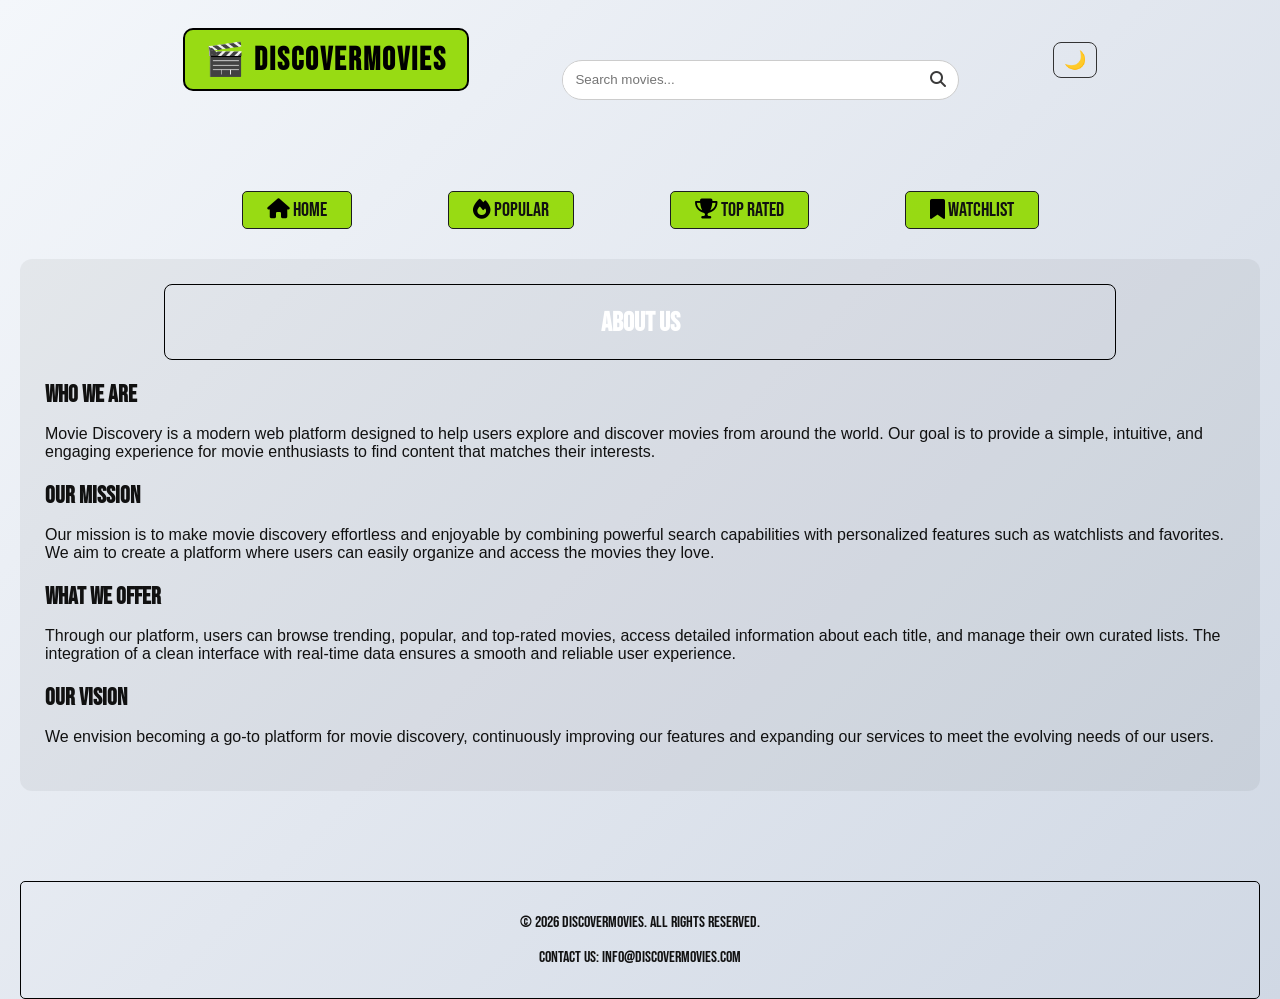
==== about_us.html @ 7066b61f "t remove option" ====
<!doctype html>
<html lang="en">
  <head>
    <meta charset="UTF-8" />
    <meta name="viewport" content="width=device-width, initial-scale=1.0" />
    <title>Favorites</title>
    <link rel="stylesheet" href="styles/base.css" />
    <link
      href="https://fonts.googleapis.com/css2?family=Bebas+Neue&display=swap"
      rel="stylesheet"
    />
    <link
      rel="stylesheet"
      href="https://cdnjs.cloudflare.com/ajax/libs/font-awesome/6.5.0/css/all.min.css"
    />
  </head>
  <body>
    <div class="title">
      <h1 class="name">🎬 DiscoverMovies</h1>
      <div class="search-box">
        <input type="text" id="searchInput" placeholder="Search movies..." />
        <button class="search-btn" id="searchBtn">
          <i class="fa-solid fa-magnifying-glass"></i>
        </button>
      </div>
      <button id="themeToggle" class="theme-toggle" aria-label="Toggle theme">
        🌙
      </button>
    </div>

    <nav>
      <ul class="navbar">
        <li>
          <a href="index.html"><i class="fa-solid fa-home"></i> Home</a>
        </li>
        <li>
          <a href="popular.html"><i class="fa-solid fa-fire"></i> Popular</a>
        </li>
        <li>
          <a href="toprated.html"
            ><i class="fa-solid fa-trophy"></i> Top Rated</a
          >
        </li>
        <li>
          <a href="watchlist.html"
            ><i class="fa-solid fa-bookmark"></i> Watchlist</a
          >
        </li>
      </ul>
    </nav>
  <!-- ABOUT SECTION -->
  <section class="about-container">
    <div class="about-box">
        <header>
    <div >
      <h2>About Us</h2>
      
    </div>
  </header>

      <h2>Who We Are</h2>
      <p>
        Movie Discovery is a modern web platform designed to help users explore and discover movies
        from around the world. Our goal is to provide a simple, intuitive, and engaging experience
        for movie enthusiasts to find content that matches their interests.
      </p>

      <h2>Our Mission</h2>
      <p>
        Our mission is to make movie discovery effortless and enjoyable by combining powerful search
        capabilities with personalized features such as watchlists and favorites. We aim to create a
        platform where users can easily organize and access the movies they love.
      </p>

      <h2>What We Offer</h2>
      <p>
        Through our platform, users can browse trending, popular, and top-rated movies, access detailed
        information about each title, and manage their own curated lists. The integration of a clean
        interface with real-time data ensures a smooth and reliable user experience.
      </p>

      <h2>Our Vision</h2>
      <p>
        We envision becoming a go-to platform for movie discovery, continuously improving our features
        and expanding our services to meet the evolving needs of our users.
      </p>

    </div>
  </section>

  <!-- FOOTER -->
  <footer>
    <p>&copy; 2026 DiscoverMovies. All rights reserved.</p>
      <p>Contact Us: info@discovermovies.com</p>
        
  </footer>

  <script src="scripts/app.js"></script>
  <script src="scripts/movieApp.js"></script>
</body>
</html>
---- styles/base.css ----
* {
  box-sizing: border-box;
}

body {
  margin: auto;
  padding: 0px 20px;
  font-family: "Segoe UI", sans-serif;
  background: linear-gradient(
    135deg,
    #000000 0%,
    /* deep navy */ #1b1c20 50%,
    /* near black */ #232324eb 100% /* soft contrast */
  );
}

body.light {
  color: #111;
  background: linear-gradient(135deg, #f4f7fb 0%, #e2e7ef 50%, #d0d8e4 100%);
}

body.dark {
  color: #f6f7fb;
  background: linear-gradient(135deg, #000000 0%, #12131a 50%, #1f222c 100%);
}

body.light header {
  border-color: #000;
}

body.dark header {
  border-color: #444;
  background-color: rgba(15, 18, 28, 0.9);
}

body.light .title {
  border-color: #000;
}

body.dark .title {
  border-color: #444;
}

body.dark .theme-toggle {
  color: #fff;
  border-color: #666;
}

body.light .theme-toggle {
  color: #000;
  border-color: #333;
}

body.dark .search-box {
  background: #23252f;
  border-color: #444;
}

body.dark input {
  background: #1a1c22;
  color: #fff;
}

body.dark .search-btn i {
  color: #fff;
}

body.light h1 {
  color: #000;
  background-color: #93da05ef;
  border-color: #000;
}

body.dark h1 {
  color: #000;
  background-color: #93da05ef;
  border-color: #000;
}

body.light p,
body.light .sentence,
body.light nav a,
body.light .movie-title {
  color: #111;
}

body.dark nav a {
  color: #111;
}
body.dark p,
body.dark .sentence,
body.dark .movie-title {
  color: #e7e7e7;
}

h1 {
  font-family: "Bebas Neue", sans-serif;
  letter-spacing: 2px;
  color: #000;
  background-color: #93da05ef;
  border: 2px #000 solid;
  text-align: center;
  padding: 1% 2%;
  border-radius: 10px;
}

.title {
  padding: 0.5% 0%;
  display: flex;
  flex-direction: row;
  align-items: center;
  justify-content: space-around;
  margin: 0% 10% 5% 10%;
  gap: 1rem;
  flex-wrap: wrap;
}

.header {
  display: flex;
  align-items: center;
  justify-content: space-between;
  padding: 16px 24px;
}

/* Theme button */
.theme-toggle {
  font-size: 18px;
  background: transparent;
  border: 1px solid #ccc;
  border-radius: 8px;
  padding: 6px 10px;
  cursor: pointer;
  transition: all 0.3s ease;
}

.theme-toggle:hover {
  background: rgba(255, 255, 255, 0.1);
}

p {
  color: #ffffffff;
}
/* header */

header {
  display: flex;
  flex-direction: column;
  justify-content: space-around;
  align-items: center;
  color: white;
  margin: 0% 10%;
  max-height: 65vh;
  font-weight: 700;
  font-size: 18px;
  padding: 0px 10px 10px 10px;
  border: 1px #000 solid;
  border-radius: 8px;
}

.search-box {
  display: flex;
  align-items: center;
  width: 40%;
  margin-top: 40px;
  border: 1px solid #ccc;
  border-radius: 25px;
  overflow: hidden;
  background: #fff;
}

input {
  flex: 1;
  padding: 10px 12px;
  border: none;
  outline: none;
}

input:focus {
  border: 2px solid #7aab00ef;
  border-radius: 25px;
}

.search-btn {
  background: none;
  border: none;
  padding: 10px 12px;
  cursor: pointer;
  font-size: 16px;
}

.search-btn i {
  color: #3b3a3a;
}

.search-btn:hover {
  color: #000;
}
/* ---------- HERO HEADER ---------- */
.heroHeader {
  position: relative;
  height: 60vh;                 /* shorter than before so header isn't too tall */
  width: 100%;
  overflow: hidden;             /* hides slides outside container */
  border-radius: 12px;
  margin-top: 20px;             /* space under header */
}

/* Hero slide style */
.heroHeader .slide {
  position: absolute;
  top: 0;
  left: 100%;                  /* start off-screen right */
  width: 100%;
  height: 100%;
  background-size: cover;
  background-position: center;
  border-radius: 12px;
  transition: left 1.2s ease-in-out, opacity 1.2s ease-in-out;
  opacity: 0;
  z-index: 0;
}

.heroHeader .slide.active {
  left: 0;                     /* move to visible */
  opacity: 1;
  z-index: 1;
}

.heroHeader .slide.prev {
  left: -100%;                 /* slide out left */
  opacity: 0;
  z-index: 0;
}

/* Optional overlay for readability */
.heroHeader::before {
  content: "";
  position: absolute;
  top: 0;
  left: 0;
  width: 100%;
  height: 100%;
  background: linear-gradient(
    to bottom,
    rgba(7, 7, 7, 0.2),
    rgba(7, 7, 7, 0.7)
  );
  border-radius: 12px;
  z-index: 0;
}

/* Hero text on top of slides */
.heroHeader * {
  position: relative;
  z-index: 1;
}

.sentence {
  margin: 2%;
  font-family: "Bebas Neue", sans-serif;
  font-size: 22px;
}

main {
  max-width: 80%;
  margin: 0% 12%;
}

.navbar {
  display: flex;
  flex-direction: row;
  justify-content: center;
  list-style: none;
  align-items: center;
  color: white;
  font-family: "Bebas Neue", sans-serif;
  font-weight: 500;
  font-size: 20px;
  padding: 10px 20px;
  border-radius: 8px;
}

li a,
li i {
  color: #000;
  text-decoration: none;
}

.navbar li {
  padding: 0.5% 2%;
  margin: 0% 4%;
  border: 1px solid #1b1c20;
  border-radius: 5px;
  color: rgb(0, 0, 0);
  background-color: #93da05ef;
  transition:
    transform 0.3s ease,
    filter 0.3s ease;
}

.navbar li:hover {
  filter: brightness(0.5);
  transform: translateY(-10px);
}

.poster p {
  font-family: "Bebas Neue", sans-serif;
  font-weight: 700;
  font-size: 20px;
  color: #90d308ef;
}

.movies {
  display: flex;
  flex-wrap: wrap;
  justify-content: center;
  gap: 20px;
  padding: 20px;
}


.see-more {
  display: flex;
  align-items: center;
  justify-content: center;
  gap: 6px;
  color: #b3b3b3;
  margin: 0% 4%;
  transition:
    transform 0.3s ease,
    filter 0.3s ease;
}

.box {
  min-width: 280px;
  height: 350px;
  background: rgba(255, 255, 255, 0.04);
  border-radius: 12px;
  cursor: pointer;
  transition:
    transform 0.3s ease,
    filter 0.3s ease;
}
.box:hover {
  filter: brightness(0.5);
  transform: translateY(-10px);
}

.detail-actions {
  display: flex;
  flex-wrap: wrap;
  gap: 12px;
  margin-top: 20px;
}

.action-btn {
  padding: 10px 18px;
  border: none;
  border-radius: 10px;
  background: #93da05ef;
  color: #000;
  font-weight: 700;
  cursor: pointer;
  transition:
    transform 0.2s ease,
    filter 0.2s ease;
}

.action-btn:hover {
  transform: translateY(-2px);
  filter: brightness(0.95);
}

.action-btn:disabled {
  opacity: 0.65;
  cursor: not-allowed;
}

.card {
  width: 100%;
  max-width: 400px;
  min-height: 500px;
  background: rgba(255, 255, 255, 0.04);
  border-radius: 12px;
  cursor: pointer;
  transition:
    transform 0.3s ease,
    filter 0.3s ease;
}

.movie-poster {
  width: 100%;
  max-width: 360px;
  background-size: cover;
  background-position: center;
  border-radius: 12px;
  display: flex;
  align-items: center;
  justify-content: center;
  margin: 0 auto;
}

img {
  width: 100%;
  height: 100%;
  object-fit: cover;
  border-radius: 8px;
}

footer {
  text-align: center;
  padding: 15px;
  font-size: 16px;
  color: #93da05ef;
  border-radius: 5px;
  border: #000 solid 1px;
  font-family: "Bebas Neue", sans-serif;
  background-color: linear-gradient(
    135deg,
    #434343 0%,
    #434343 50%,
    #4e4e4e 100%
  );
  margin-top: 90px;
}
<<<<<<< HEAD

@media (max-width: 600px) {
body {
    margin: 0%;
    width: 100vw;
}

.title {
  display: flex;
  flex-direction: column;
  align-items: center;
  justify-content: center;
  width: 100%;
  gap: 10px;
  margin: 20px 0px;
}

}
=======
/* ABOUT PAGE FIX (MATCHES SITE DESIGN) */

.about-container {
  max-width: 80%;
  margin: 40px auto;
}

/* Use SAME style as .box (movie cards) */
.about-box {
  background: rgba(255, 255, 255, 0.04);
  border-radius: 12px;
  padding: 25px;
  transition:
    transform 0.3s ease,
    filter 0.3s ease;
}

/* SAME hover as movie cards */
.about-box:hover {
  transform: translateY(-10px);
  filter: brightness(0.8);
}

/* TEXT STYLE (match your site) */
.about-box h2 {
  font-family: "Bebas Neue", sans-serif;
  margin-bottom: 10px;
}

.about-box p {
  margin-bottom: 20px;
  font-size: 16px;
}

/* DARK MODE */
body.dark .about-box {
  background: rgba(190, 40, 40, 0.04);
}

/* LIGHT MODE */
body.light .about-box {
  background: rgba(0, 0, 0, 0.05);
}
/* ABOUT PAGE HEADER FIX */
.about-page .heroHeader {
  height: 3px; /* smaller */
  min-height: 2px;
}
>>>>>>> 3efebbc (remove option)
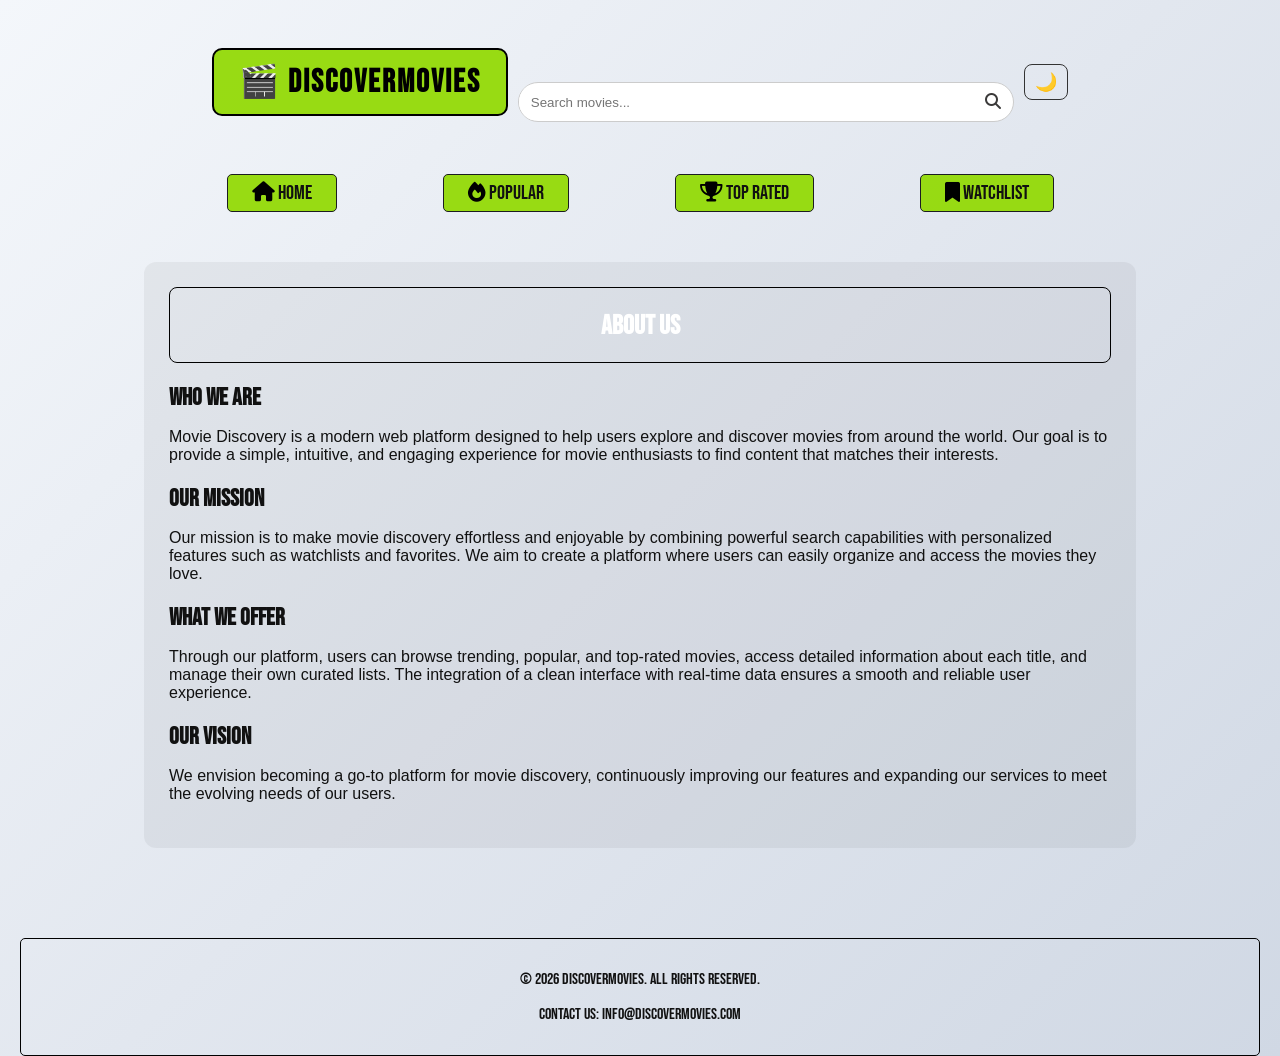
==== commit daccb7ac: "Final" ====
--- a/about_us.html
+++ b/about_us.html
@@ -3,7 +3,7 @@
   <head>
     <meta charset="UTF-8" />
     <meta name="viewport" content="width=device-width, initial-scale=1.0" />
-    <title>Favorites</title>
+    <title>About Us</title>
     <link rel="stylesheet" href="styles/base.css" />
     <link
       href="https://fonts.googleapis.com/css2?family=Bebas+Neue&display=swap"
--- a/styles/base.css
+++ b/styles/base.css
@@ -109,9 +109,9 @@
   display: flex;
   flex-direction: row;
   align-items: center;
-  justify-content: space-around;
-  margin: 0% 10% 5% 10%;
-  gap: 1rem;
+  justify-content: space-evenly;
+  margin: 0% 10%;
+  gap: 10%;
   flex-wrap: wrap;
 }
 
@@ -148,7 +148,7 @@
   justify-content: space-around;
   align-items: center;
   color: white;
-  margin: 0% 10%;
+  
   max-height: 65vh;
   font-weight: 700;
   font-size: 18px;
@@ -198,7 +198,7 @@
 /* ---------- HERO HEADER ---------- */
 .heroHeader {
   position: relative;
-  height: 60vh;                 /* shorter than before so header isn't too tall */
+  height: 75vh;                 /* shorter than before so header isn't too tall */
   width: 100%;
   overflow: hidden;             /* hides slides outside container */
   border-radius: 12px;
@@ -423,17 +423,18 @@
   );
   margin-top: 90px;
 }
-<<<<<<< HEAD
 
 @media (max-width: 600px) {
 body {
     margin: 0%;
     width: 100vw;
+    padding: 0px 10px;
+  } 
 }
 
 .title {
   display: flex;
-  flex-direction: column;
+  flex-direction: center;
   align-items: center;
   justify-content: center;
   width: 100%;
@@ -441,8 +442,10 @@
   margin: 20px 0px;
 }
 
-}
-=======
+.navbar {
+  flex-direction: center;
+  gap: 10px;
+}
 /* ABOUT PAGE FIX (MATCHES SITE DESIGN) */
 
 .about-container {
@@ -491,4 +494,3 @@
   height: 3px; /* smaller */
   min-height: 2px;
 }
->>>>>>> 3efebbc (remove option)
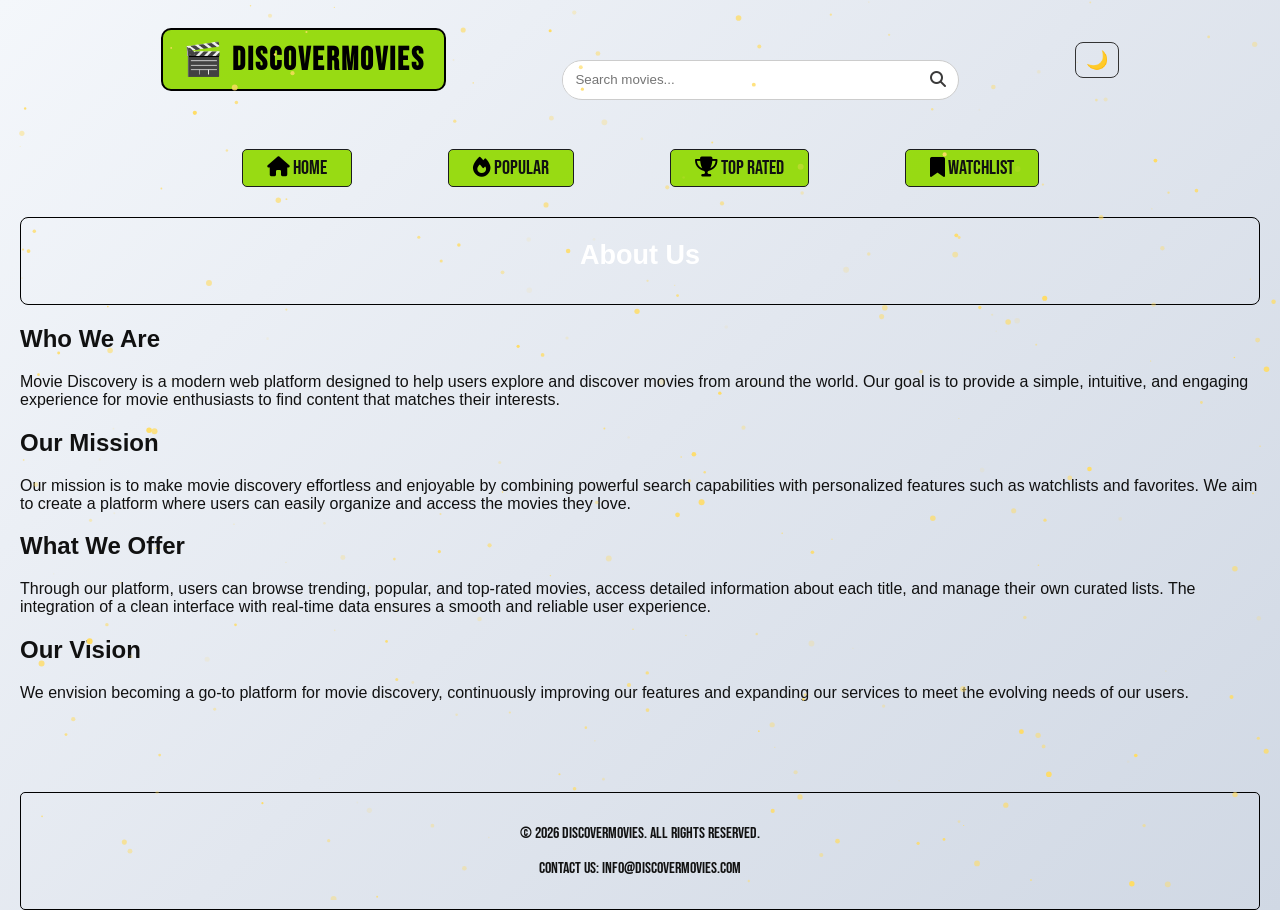
==== commit 66197c9d: "Final commit" ====
--- a/about_us.html
+++ b/about_us.html
@@ -5,6 +5,7 @@
     <meta name="viewport" content="width=device-width, initial-scale=1.0" />
     <title>About Us</title>
     <link rel="stylesheet" href="styles/base.css" />
+    <link rel="stylesheet" href="styles/responsiveness.css" />
     <link
       href="https://fonts.googleapis.com/css2?family=Bebas+Neue&display=swap"
       rel="stylesheet"
@@ -97,5 +98,69 @@
 
   <script src="scripts/app.js"></script>
   <script src="scripts/movieApp.js"></script>
+    <canvas
+      id="sparkle-canvas"
+      style="
+        position: fixed;
+        top: 0;
+        left: 0;
+        width: 100%;
+        height: 100%;
+        pointer-events: none;
+        z-index: 0;
+      "
+    ></canvas>
+    <script>
+      const canvas = document.getElementById("sparkle-canvas");
+      const ctx = canvas.getContext("2d");
+      canvas.width = window.innerWidth;
+      canvas.height = window.innerHeight;
+
+      const stars = [];
+      for (let i = 0; i < 250; i++) {
+        stars.push({
+          x: Math.random() * canvas.width,
+          y: Math.random() * canvas.height,
+          radius: Math.random() * 2.5 + 0.5,
+          alpha: Math.random(),
+          speed: Math.random() * 0.3 + 0.05,
+          twinkleSpeed: Math.random() * 0.02 + 0.005,
+          twinkleDir: Math.random() > 0.5 ? 1 : -1,
+        });
+      }
+
+      function drawStars() {
+        ctx.clearRect(0, 0, canvas.width, canvas.height);
+        stars.forEach(function (star) {
+          star.alpha += star.twinkleSpeed * star.twinkleDir;
+          if (star.alpha >= 1) {
+            star.alpha = 1;
+            star.twinkleDir = -1;
+          }
+          if (star.alpha <= 0) {
+            star.alpha = 0;
+            star.twinkleDir = 1;
+          }
+          star.y -= star.speed;
+          if (star.y < 0) {
+            star.y = canvas.height;
+            star.x = Math.random() * canvas.width;
+          }
+          ctx.beginPath();
+          ctx.arc(star.x, star.y, star.radius, 0, Math.PI * 2);
+          ctx.fillStyle =
+            "rgba(255, 220, 100, " + (star.alpha * 0.9 + 0.1) + ")";
+          ctx.fill();
+        });
+        requestAnimationFrame(drawStars);
+      }
+
+      drawStars();
+
+      window.addEventListener("resize", function () {
+        canvas.width = window.innerWidth;
+        canvas.height = window.innerHeight;
+      });
+    </script>
 </body>
 </html>
--- a/styles/base.css
+++ b/styles/base.css
@@ -378,7 +378,7 @@
 
 .card {
   width: 100%;
-  max-width: 400px;
+  max-width: 600px;
   min-height: 500px;
   background: rgba(255, 255, 255, 0.04);
   border-radius: 12px;
@@ -424,73 +424,8 @@
   margin-top: 90px;
 }
 
-@media (max-width: 600px) {
-body {
-    margin: 0%;
-    width: 100vw;
-    padding: 0px 10px;
-  } 
-}
-
-.title {
-  display: flex;
-  flex-direction: center;
-  align-items: center;
-  justify-content: center;
-  width: 100%;
-  gap: 10px;
-  margin: 20px 0px;
-}
-
-.navbar {
-  flex-direction: center;
-  gap: 10px;
-}
-/* ABOUT PAGE FIX (MATCHES SITE DESIGN) */
-
-.about-container {
-  max-width: 80%;
-  margin: 40px auto;
-}
-
-/* Use SAME style as .box (movie cards) */
-.about-box {
-  background: rgba(255, 255, 255, 0.04);
-  border-radius: 12px;
-  padding: 25px;
-  transition:
-    transform 0.3s ease,
-    filter 0.3s ease;
-}
-
-/* SAME hover as movie cards */
-.about-box:hover {
-  transform: translateY(-10px);
-  filter: brightness(0.8);
-}
-
-/* TEXT STYLE (match your site) */
-.about-box h2 {
-  font-family: "Bebas Neue", sans-serif;
-  margin-bottom: 10px;
-}
-
-.about-box p {
-  margin-bottom: 20px;
-  font-size: 16px;
-}
-
-/* DARK MODE */
-body.dark .about-box {
-  background: rgba(190, 40, 40, 0.04);
-}
-
-/* LIGHT MODE */
-body.light .about-box {
-  background: rgba(0, 0, 0, 0.05);
-}
-/* ABOUT PAGE HEADER FIX */
-.about-page .heroHeader {
-  height: 3px; /* smaller */
-  min-height: 2px;
-}
+footer a {
+  color: #fff;
+  text-decoration: none;
+  font-weight: 500;
+}
--- a/styles/responsiveness.css
+++ b/styles/responsiveness.css
@@ -0,0 +1,272 @@
+
+/* Small devices (phones, 480px and down) */
+@media screen and (max-width: 480px) {
+  body {
+    padding: 0px 10px;
+  }
+
+/* Enhanced Title Section */
+.title {
+  padding: 1% 2%;
+  display: flex;
+  flex-direction: column;
+  align-items: center;
+  justify-content: center;
+  margin: 0% 5% 2% 5%;
+  gap: 20px;
+  flex-wrap: wrap;
+  background: rgba(147, 218, 5, 0.08);
+  border-radius: 60px;
+  backdrop-filter: blur(8px);
+  box-shadow: 0 4px 25px rgba(0, 0, 0, 0.15);
+}
+
+/* Movie Title/Logo */
+h1 {
+  font-family: "Bebas Neue", sans-serif;
+  letter-spacing: 2px;
+  color: #000;
+  background: linear-gradient(135deg, #93da05ef 0%, #7ab803 100%);
+  border: none;
+  text-align: center;
+  padding: 10px 28px;
+  border-radius: 50px;
+  transition: all 0.3s ease;
+  box-shadow: 0 4px 12px rgba(147, 218, 5, 0.3);
+  font-size: 1.6rem;
+  margin: 0;
+  white-space: nowrap;
+}
+
+/* Search Box - Centered */
+.search-box {
+  display: flex;
+  align-items: center;
+  width: 100%;
+  max-width: 650px;
+  min-width: 250px;
+  margin: 0;
+  border: 2px solid rgba(147, 218, 5, 0.4);
+  border-radius: 50px;
+  overflow: hidden;
+  background: rgba(255, 255, 255, 0.95);
+  transition: all 0.3s ease;
+  box-shadow: 0 2px 12px rgba(0, 0, 0, 0.1);
+}
+
+.search-box:focus-within {
+  border-color: #93da05;
+  box-shadow: 0 2px 16px rgba(147, 218, 5, 0.3);
+  transform: scale(1.02);
+}
+
+/* Theme Toggle Button */
+.theme-toggle {
+  font-size: 20px;
+  background: rgba(147, 218, 5, 0.15);
+  border: 1px solid rgba(147, 218, 5, 0.4);
+  border-radius: 50px;
+  padding: 8px 16px;
+  cursor: pointer;
+  transition: all 0.3s ease;
+}
+
+.theme-toggle:hover {
+  background: rgba(147, 218, 5, 0.3);
+  transform: rotate(15deg);
+}
+  /* Hero Section */
+  .heroHeader {
+    height: 40vh;
+    margin-top: 15px;
+  }
+
+  .sentence {
+    font-size: 14px;
+    margin: 4%;
+  }
+
+  /* Main content */
+  main {
+    max-width: 100%;
+    margin: 0% 5%;
+  }
+
+  /* Navigation */
+  .navbar {
+    flex-direction: column;
+    gap: 12px;
+    padding: 15px 10px;
+  }
+
+  .navbar li {
+    width: 100%;
+    text-align: center;
+    padding: 12px 2%;
+    margin: 0;
+  }
+
+  /* Movies grid */
+  .movies {
+    gap: 15px;
+    padding: 15px;
+  }
+
+  .box {
+    min-width: 100%;
+    height: auto;
+    aspect-ratio: 2/3;
+  }
+
+  .card {
+    max-width: 100%;
+    min-height: auto;
+  }
+
+  .movie-poster {
+    max-width: 100%;
+  }
+
+  /* Poster section */
+  .poster p {
+    font-size: 18px;
+    text-align: center;
+  }
+
+  /* Detail actions */
+  .detail-actions {
+    flex-direction: column;
+    gap: 10px;
+  }
+
+  .action-btn {
+    width: 100%;
+    padding: 12px 18px;
+  }
+
+  /* Footer */
+  footer {
+    font-size: 12px;
+    padding: 12px;
+    margin-top: 40px;
+  }
+
+  footer p {
+    margin: 8px 0;
+  }
+}
+
+/* Medium devices (tablets, 481px to 768px) */
+@media screen and (min-width: 481px) and (max-width: 768px) {
+  body {
+    padding: 0px 15px;
+  }
+
+  .title {
+    gap: 20px;
+    margin: 0% 5%;
+  }
+
+  h1 {
+    font-size: 1.8rem;
+  }
+
+  .search-box {
+    width: 50%;
+  }
+
+  .heroHeader {
+    height: 50vh;
+  }
+
+  main {
+    max-width: 95%;
+    margin: 0% 5%;
+  }
+
+  .navbar {
+    flex-wrap: wrap;
+    gap: 10px;
+  }
+
+  .navbar li {
+    margin: 0% 2%;
+    padding: 8px 15px;
+  }
+
+  .movies {
+    gap: 18px;
+  }
+
+  .box {
+    min-width: calc(50% - 18px);
+  }
+
+  .footer {
+    font-size: 14px;
+  }
+}
+
+/* Large devices (small laptops, 769px to 1024px) */
+@media screen and (min-width: 769px) and (max-width: 1024px) {
+  main {
+    max-width: 90%;
+    margin: 0% 5%;
+  }
+
+  .box {
+    min-width: calc(33.333% - 20px);
+  }
+}
+
+/* Landscape orientation fix for mobile */
+@media screen and (max-width: 768px) and (orientation: landscape) {
+  .heroHeader {
+    height: 85vh;
+  }
+
+  .navbar {
+    flex-direction: row;
+    flex-wrap: wrap;
+  }
+
+  .navbar li {
+    width: auto;
+    min-width: 120px;
+  }
+
+  .box {
+    min-width: calc(50% - 15px);
+  }
+}
+
+/* Touch device optimizations */
+@media (hover: none) and (pointer: coarse) {
+  .navbar li:hover,
+  .box:hover,
+  .action-btn:hover {
+    transform: none;
+    filter: none;
+  }
+
+  .navbar li:active,
+  .box:active,
+  .action-btn:active {
+    transform: scale(0.98);
+    filter: brightness(0.95);
+  }
+
+  button,
+  .action-btn,
+  .navbar li {
+    cursor: pointer;
+    min-height: 44px; /* Better touch target size */
+  }
+}
+
+/* High-DPI screens */
+@media (-webkit-min-device-pixel-ratio: 2), (min-resolution: 192dpi) {
+  img {
+    image-rendering: -webkit-optimize-contrast;
+  }
+}
